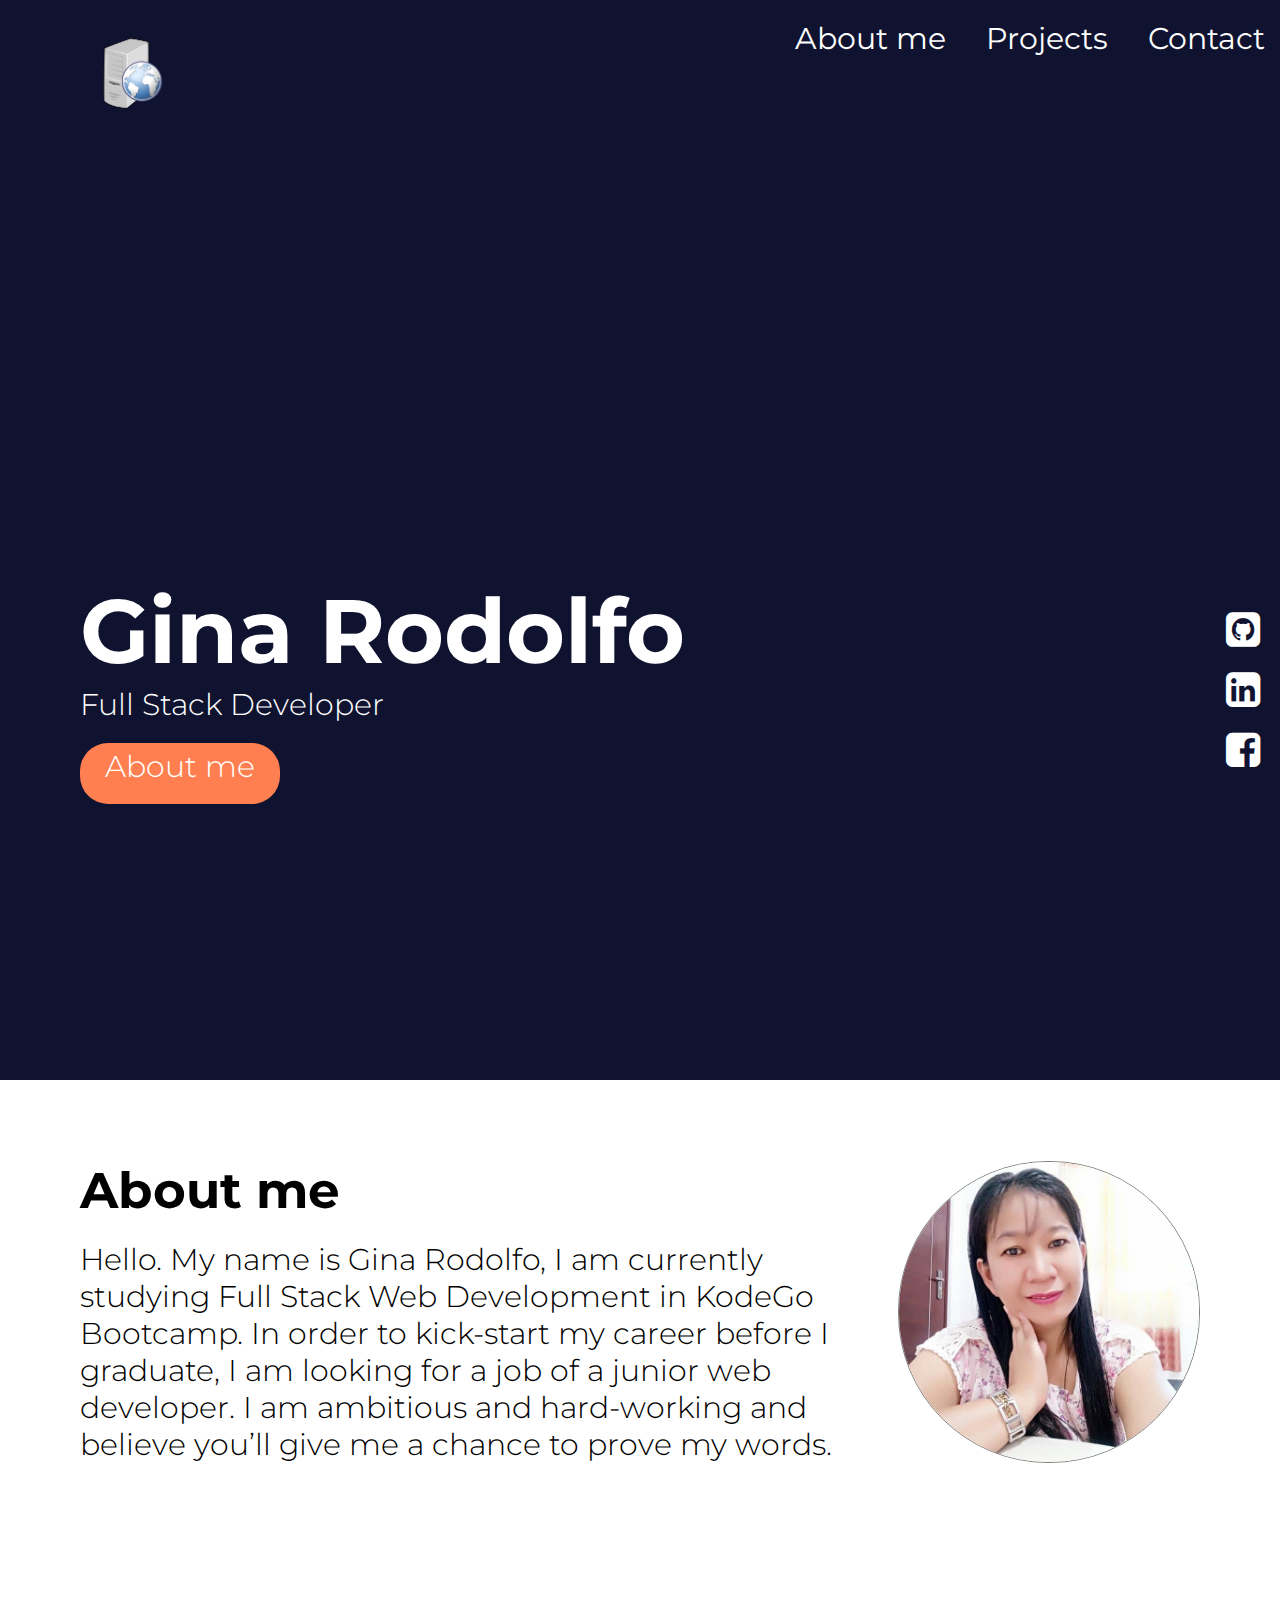
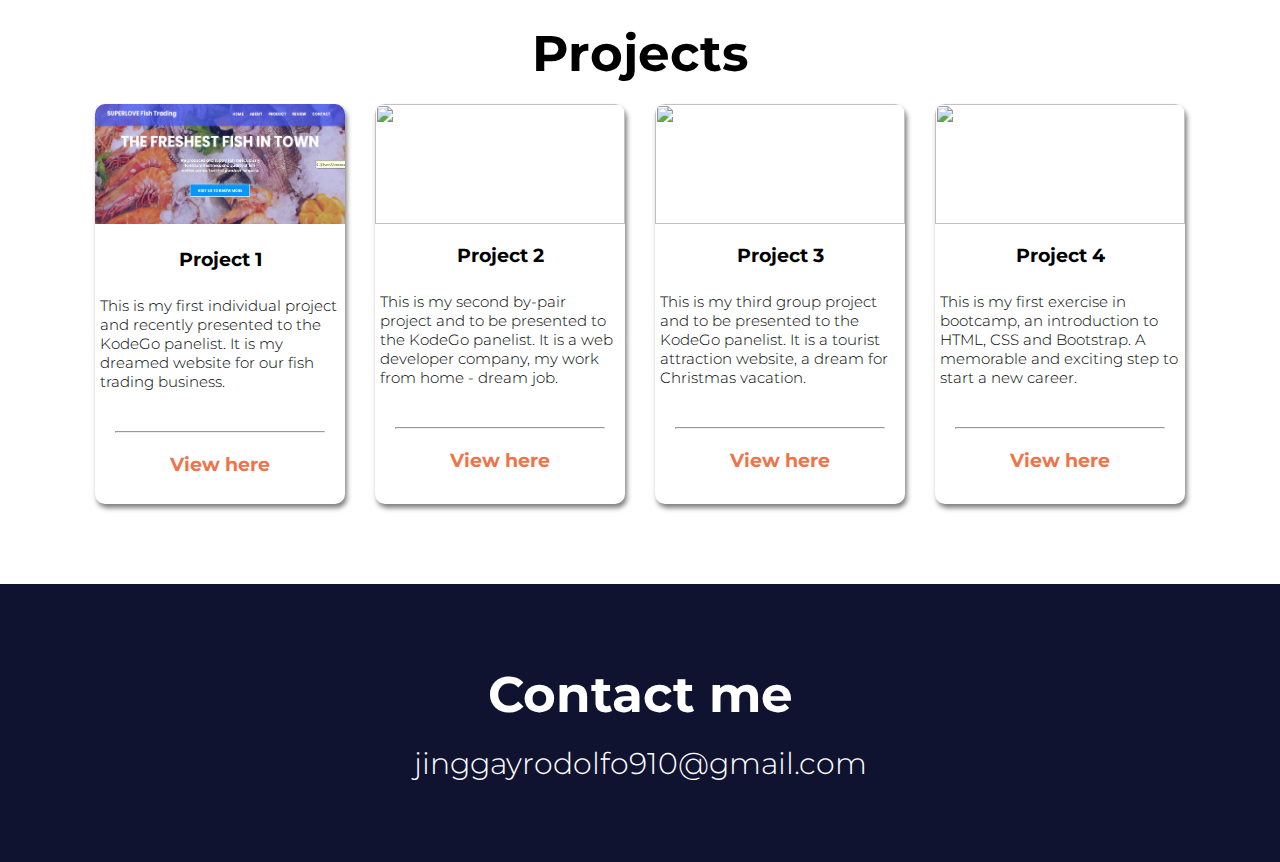
==== index.html @ 1f9861d9 "S5: Add project-1 image" ====
<!DOCTYPE html>
<html lang="en">
<head>
    <meta charset="UTF-8">
    <meta http-equiv="X-UA-Compatible" content="IE=edge">
    <!-- <meta name="viewport" content="width=device-width, initial-scale=1.0"> -->
    <title>Portfolio</title>
    <link rel="stylesheet" href="css/style.css">
    <link rel="stylesheet" href="https://cdnjs.cloudflare.com/ajax/libs/font-awesome/4.7.0/css/font-awesome.min.css">
    <style>
        @import url('https://fonts.googleapis.com/css2?family=Montserrat:wght@400;500;700&display=swap');
    </style>
</head>
<body>
    <section class="hero">
        <nav>
            <img class="logo" src="images/logo.png"/>
            <ul>
                <li><a href="#about-me">About me</a></li>
                <li><a href="#projects">Projects</a></li>
                <li><a href="#contact-me">Contact</a></li>
            </ul>
        </nav>
        <div class="hero-area">
            <div class="hero-text">
                <h1>Gina Rodolfo</h1>
                <p>Full Stack Developer</p>
                <div class="button">About me</div>
            </div>
            <div class="icon">
                <a href="https://github.com/STINGRAY008" target="_blank"><i class="fa fa-github-square"></i></a>
                <a href="https://www.linkedin.com/in/gina-rodolfo-289898250/" target="_blank"><i class="fa fa-linkedin-square"></i></a>
                <a href="https://www.facebook.com/jinggay.rodolfo" target="_blank"><i class="fa fa-facebook-square"></i></a>
            </div>
        </div>
    </section>
    <!-- ----------------------------------------  About Me Section  ---------------------------------------- -->
    <section class="sub-section" id="about-me">
        <div class="information">
            <h2>About me</h2>
            <p>Hello. My name is Gina Rodolfo, I am currently studying Full Stack Web Development in KodeGo Bootcamp. In order to kick-start my career before I graduate, I am looking for a job of a junior web developer. I am ambitious and hard-working and believe you’ll give me a chance to prove my words.</p>
        </div>
        <div class="headshot-container">
            <img class="headshot" src="./images/jing.jpg"/>     
        </div>
    </section>
    <!-- ----------------------------------------  Projects Section  ---------------------------------------- -->
    <section class="sub-section-alternative" id="projects">
        <h2>Projects</h2>
        <div class="project-container">
            <div class="project-card">
                <img class="project-image" src="images/Project-1.png" alt="">
                <h3>Project 1</h3>
                <p class="sub-text">This is my first individual project and recently presented to the KodeGo panelist. It is my dreamed website for our fish trading business.</p>
                <hr>
                <h3><a class="project-link" href="https://stingray008.github.io/Individual-Presentation-Gina/" target="_blank">View here</a></h3>
            </div>
            <div class="project-card">
                <img class="project-image" src="images/Project2.png" alt="">
                <h3>Project 2</h3>
                <p class="sub-text">This is my second by-pair project and to be presented to the KodeGo panelist. It is a web developer company, my work from home - dream job.</p>
                <hr>
                <h3><a class="project-link" href="https://stingray008.github.io/On-Going-Project/" target="_blank">View here</a></h3>
            </div>
            <div class="project-card">
                <img class="project-image" src="images/Project3-a.png" alt="">
                <h3>Project 3</h3>
                <p class="sub-text">This is my third group project and to be presented to the KodeGo panelist. It is a tourist attraction website, a dream for Christmas vacation.</p>
                <hr>
                <h3><a class="project-link" href="https://stingray008.github.io/On-Going-Project/" target="_blank">View here</a></h3>
            </div>
            <div class="project-card">
                <img class="project-image" src="images/Project4.png" alt="">
                <h3>Project 4</h3>
                <p class="sub-text">This is my first exercise in bootcamp, an introduction to HTML, CSS and Bootstrap. A memorable and exciting step to start a new career.</p>
                <hr>
                <h3><a class="project-link" href="https://stingray008.github.io/Dog-Photo-App/" target="_blank">View here</a></h3>
            </div>
        </div>
    </section>
    <footer id="contact">
        <h2>Contact me</h2>
        <p>jinggayrodolfo910@gmail.com</p>
        
    </footer>


    <script src="app.js"></script>   
</body>

</html>
---- css/style.css ----
/* Color Palette
5800FF
0096FF
00D7FF
72FFFF */
*{
    margin: 0;
    padding: 0;
    font-family: 'Montserrat', sans-serif;
}
section{
    background-color: #ffff;
} 
.hero{
    background-color: #101330;
    height: 120vh;
    color: #ffff;
    font-size: 40px;
}   
footer{
    background-color: #101330;
    color: #ffff;
    text-align: center;
    padding: 80px;
}
nav{
    display: flex;
    justify-content: space-between;
}
ul{
    display: flex;
    list-style-type: none;
    width: 500px;
    justify-content: space-between;
}
li{
    font-size: 30px;
    text-decoration: none;
    padding: 20px 15px;
}
h1{
    font-size: 90px;
    margin: 0;
}
p{
    font-size: 30px;
    margin: 0;
    font-weight: 300;
}
.hero-area{
    display: flex;
    height: 100%;
    justify-content: space-between;
    align-items: center;
    margin-bottom: 200px;
}
.hero-text{
    margin-left: 80px;

}
.button{
    width: 200px;
    height: 56px;
    border-radius: 28px;
    background-color: coral;
    text-align: center;
    font-size: 30px;
    font-weight: 300;
    padding-top: 5px;
    margin-top: 20px;
}
button:hover{
    background-color: #ef744b;
}
.button:active{
    background-color: #A9A9A9;
    color: #808080;
}
.socials{
    padding-bottom: 50px;
}
.logo{
    height: 150px;
}
.icon .fa{
    color: #ffff;
    display: flex;
    margin: 20px;
}
.sub-section{
    display: flex;
    justify-content: space-between;
    padding: 80px;
}
h2{
    font-size: 50px;
    padding-bottom: 20px;
}
.headshot{
    width: 300px;
    border-radius: 150px;
    border: 1px solid gray;
}
.headshot-container{
    display: flex;
    align-items: center;
}
.project-card{
    width: 250px;
    height: 400px;
    border-radius: 10px;
    box-shadow: 2px 4px 5px 0px gray;
}
.project-card p{
    text-align: left;
    padding-bottom: 20px;
    margin: 5px 5px 5px;
}
.project-container{
    display: flex;
    justify-content: space-around;
}
.sub-section-alternative{
    display: flex;
    flex-direction: column;
    text-align: center;
    padding: 80px;
}
.sub-text{
    font-size: 15px;
    font-weight: 300;
    padding-top: 20px;
}
.link-text{
    font-size: 15px;
    font-weight: 300;
    padding-top: 20px;
    align-items: center;
}
.project-image{
    width: 100%;
    height: 120px;
    border-radius: 10px;
    padding-bottom: 20px;
}
hr{
    margin: 20px;
}
.project-link{
    text-decoration: none;
    color: #ef744b;
}
a{
    text-decoration: none;
    color: #ffff;
}
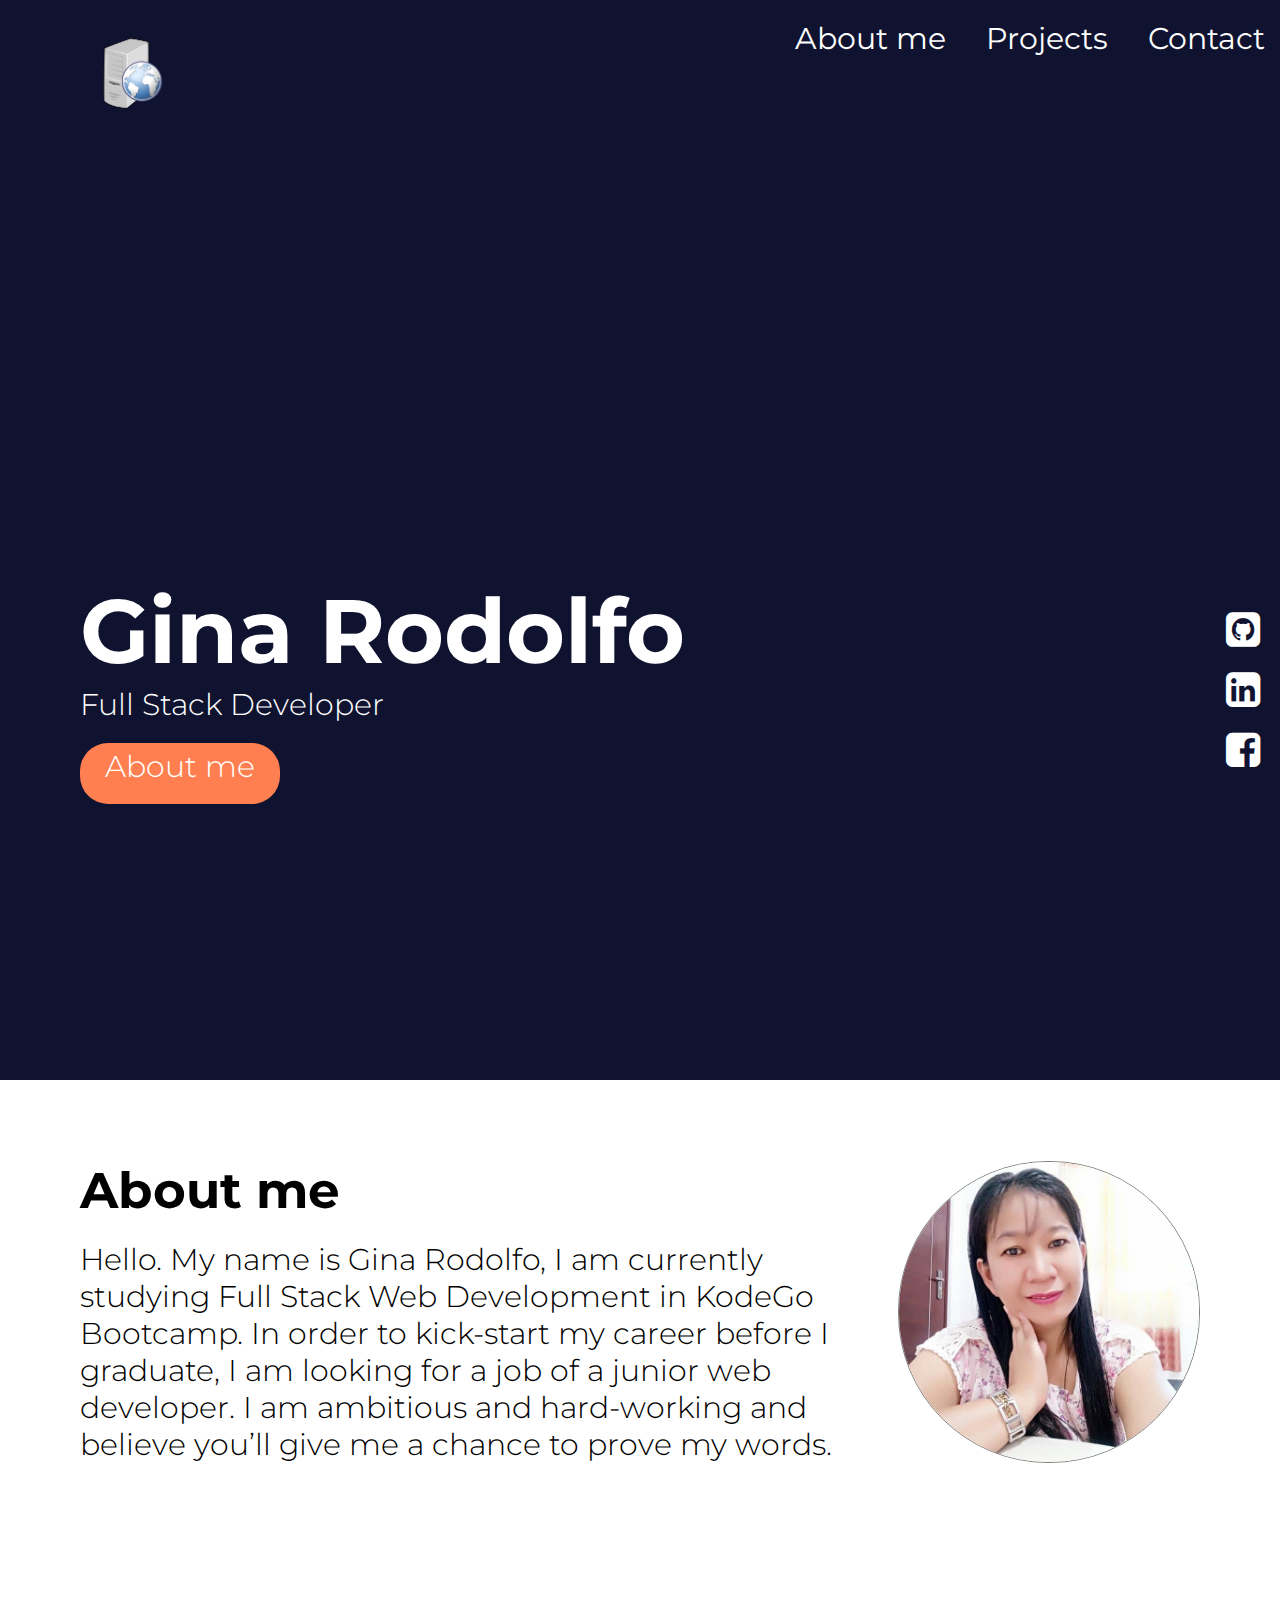
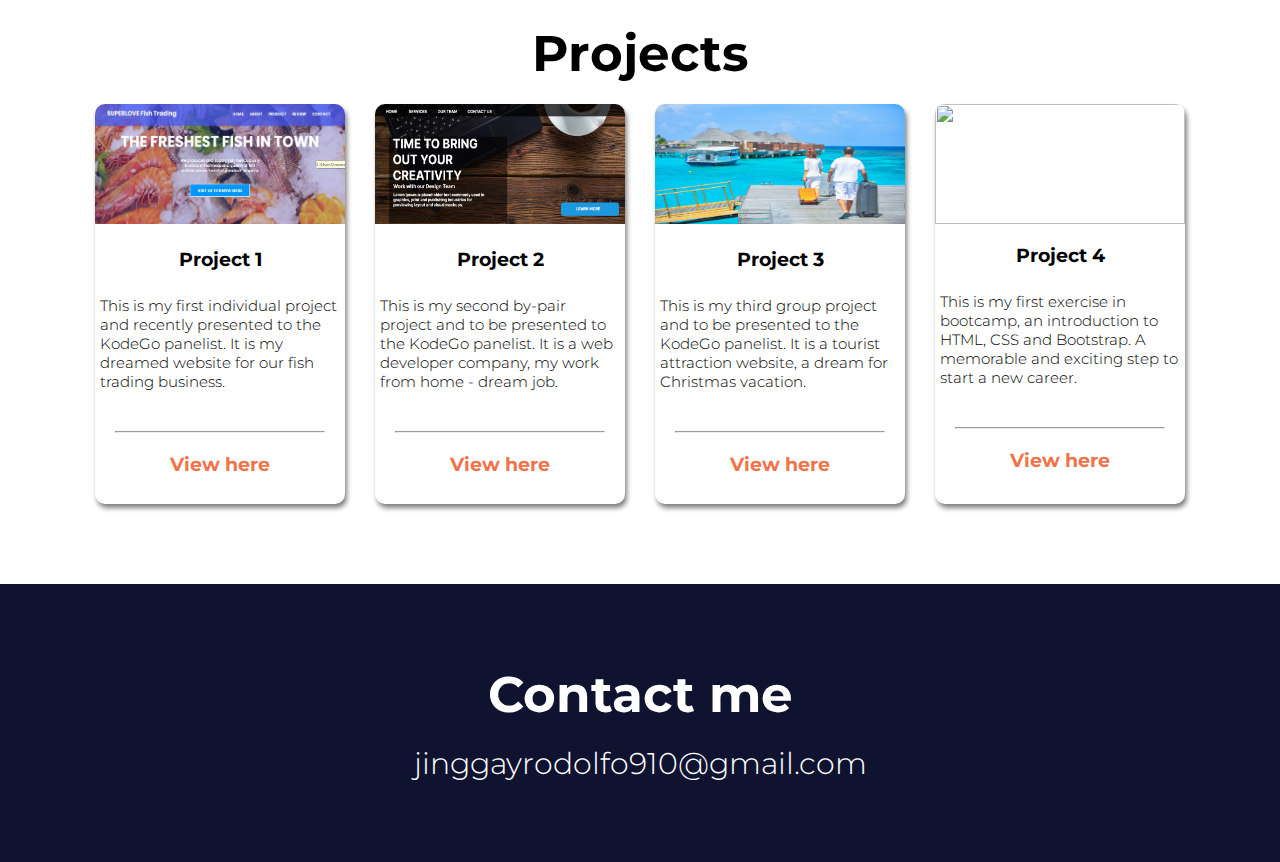
==== commit 313f8482: "S7: Add project-3 image" ====
--- a/index.html
+++ b/index.html
@@ -4,7 +4,7 @@
     <meta charset="UTF-8">
     <meta http-equiv="X-UA-Compatible" content="IE=edge">
     <!-- <meta name="viewport" content="width=device-width, initial-scale=1.0"> -->
-    <title>Portfolio</title>
+    <title> My-Portfolio</title>
     <link rel="stylesheet" href="css/style.css">
     <link rel="stylesheet" href="https://cdnjs.cloudflare.com/ajax/libs/font-awesome/4.7.0/css/font-awesome.min.css">
     <style>
@@ -63,7 +63,7 @@
                 <h3><a class="project-link" href="https://stingray008.github.io/On-Going-Project/" target="_blank">View here</a></h3>
             </div>
             <div class="project-card">
-                <img class="project-image" src="images/Project3-a.png" alt="">
+                <img class="project-image" src="images/Project-3.jpg" alt="">
                 <h3>Project 3</h3>
                 <p class="sub-text">This is my third group project and to be presented to the KodeGo panelist. It is a tourist attraction website, a dream for Christmas vacation.</p>
                 <hr>
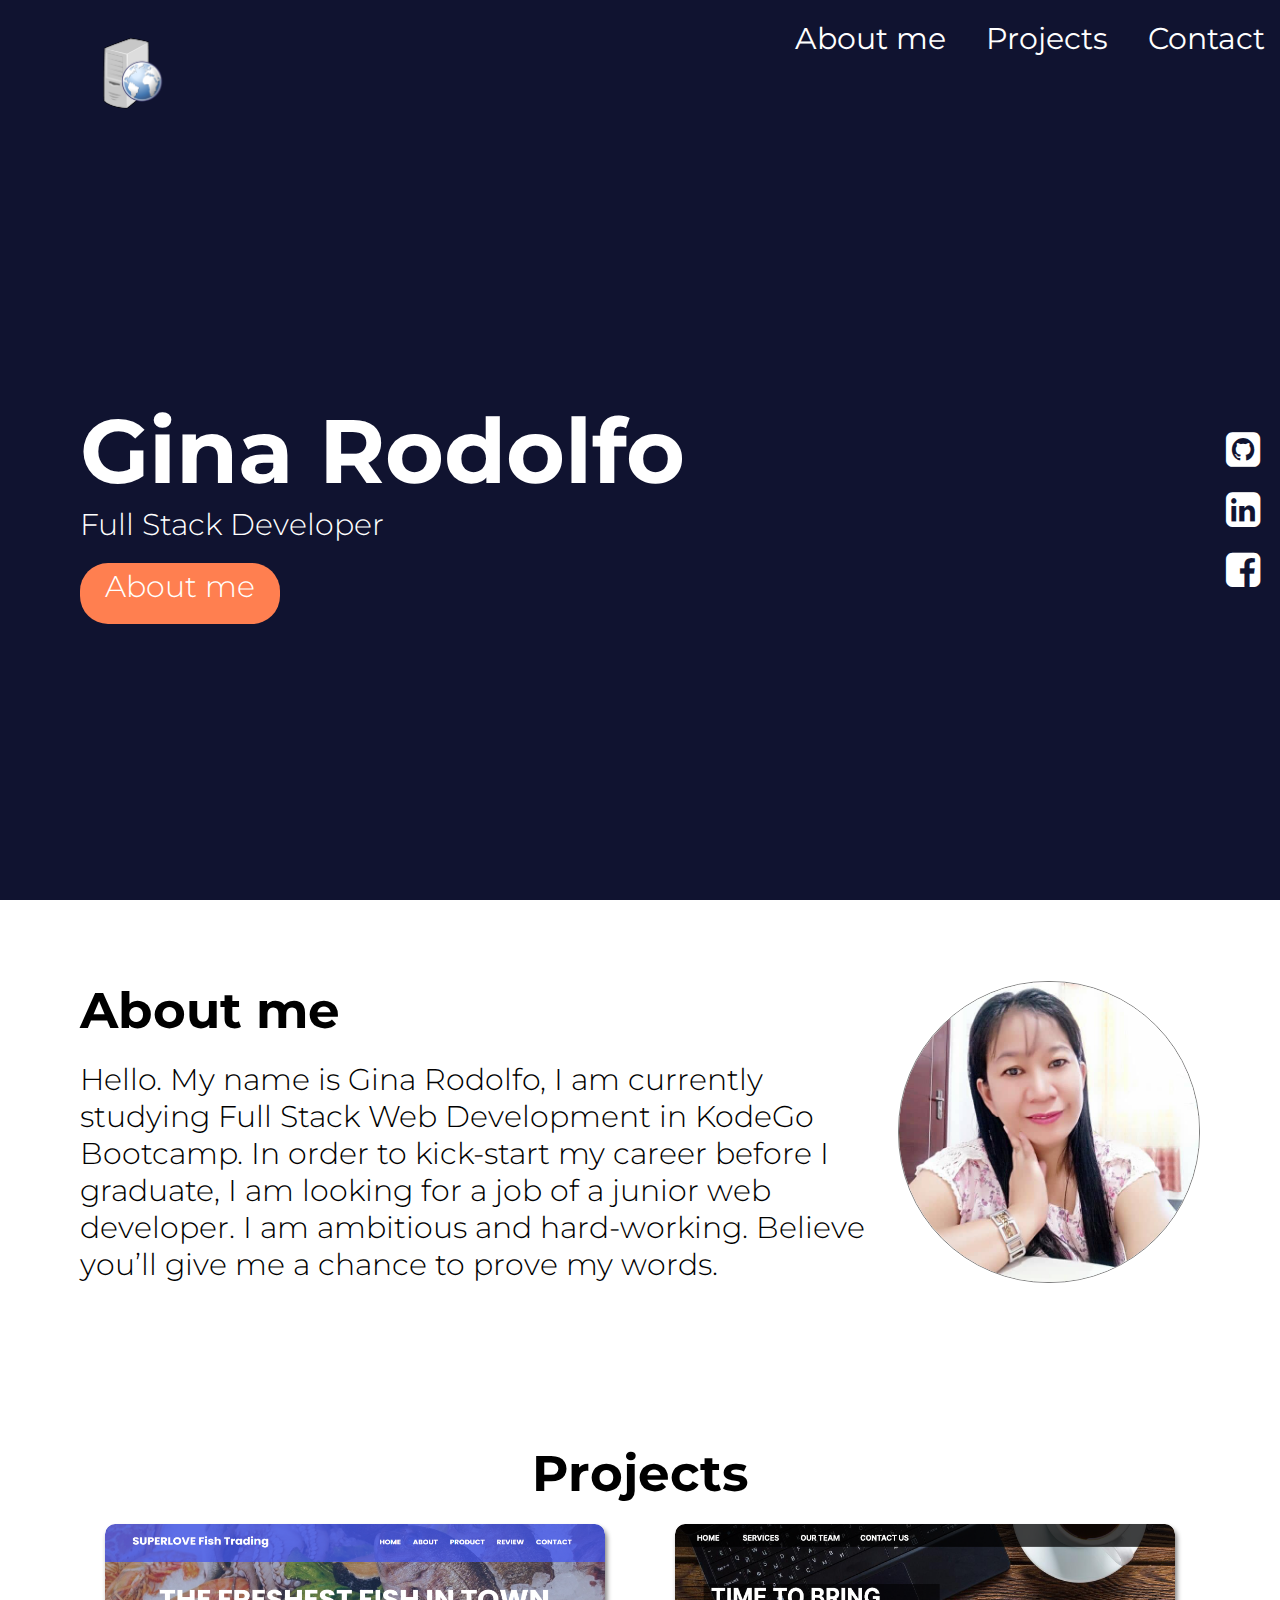
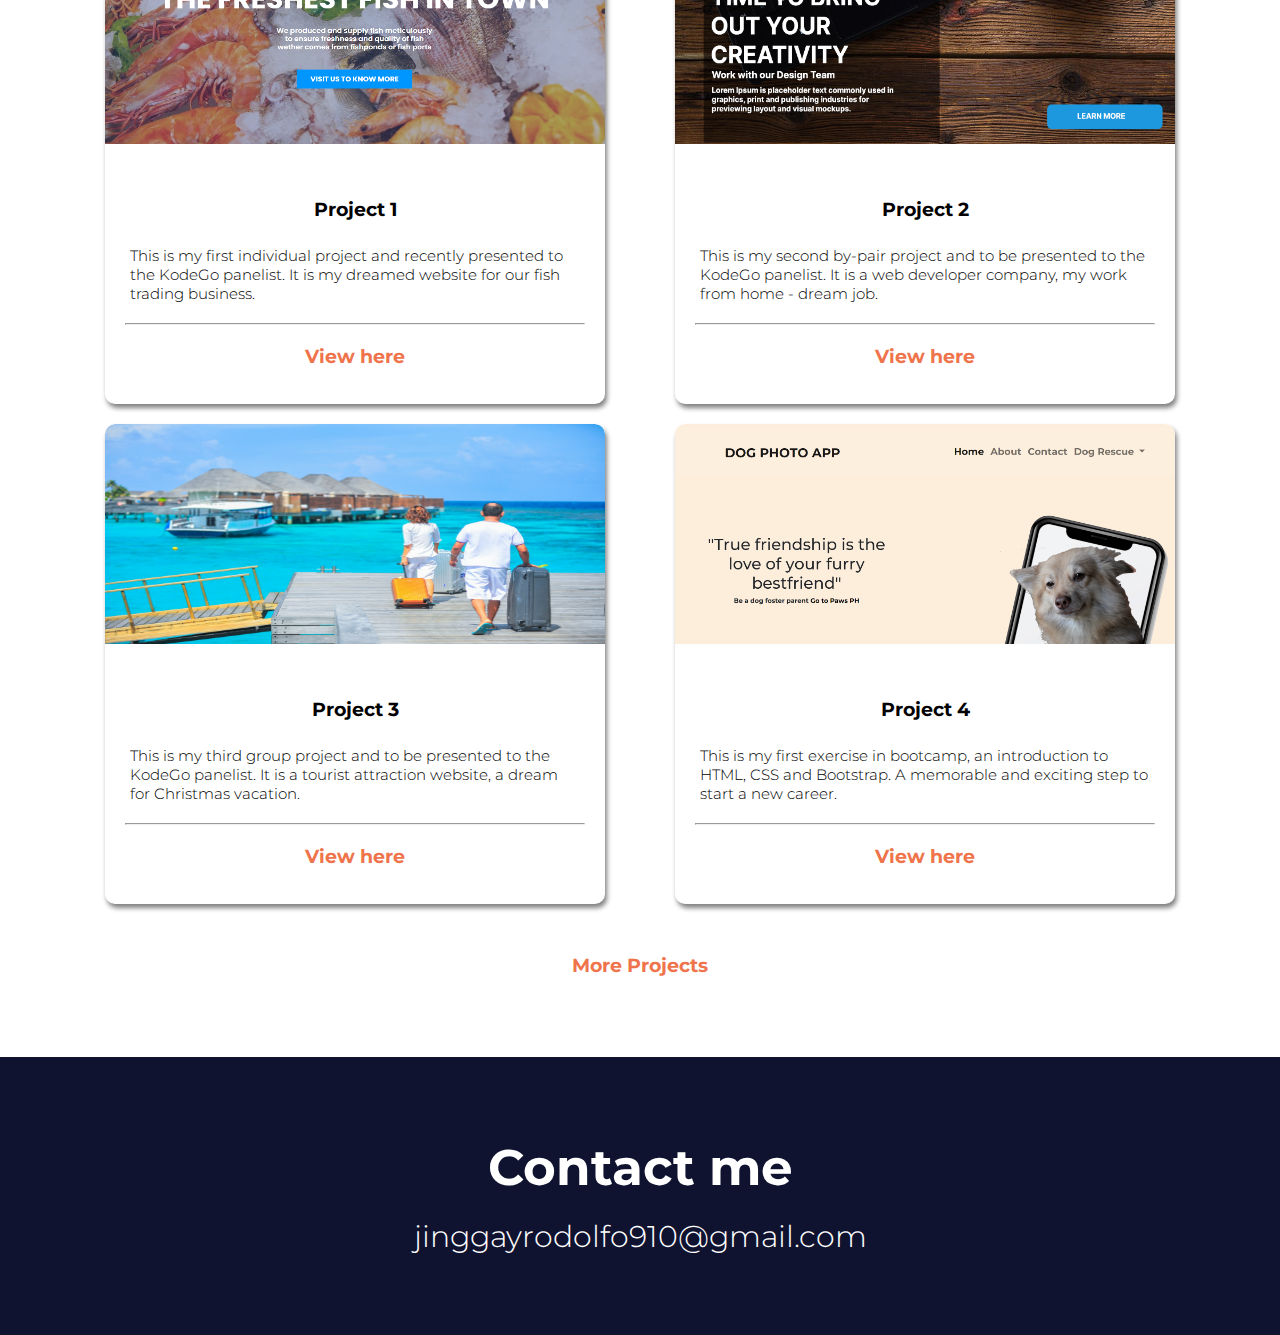
==== commit 982dda25: "S9: Add element values to make a responsive website" ====
--- a/index.html
+++ b/index.html
@@ -7,6 +7,8 @@
     <title> My-Portfolio</title>
     <link rel="stylesheet" href="css/style.css">
     <link rel="stylesheet" href="https://cdnjs.cloudflare.com/ajax/libs/font-awesome/4.7.0/css/font-awesome.min.css">
+    <!-- <link href="https://fonts.googleapis.com/css2?family=Poppins:wght@100;200;300;400;600;700&display=swap" rel="stylesheet"> -->
+    <link rel="stylesheet" href="https://stackpath.bootstrapcdn.com/font-awesome/4.7.0/css/font-awesome.min.css">
     <style>
         @import url('https://fonts.googleapis.com/css2?family=Montserrat:wght@400;500;700&display=swap');
     </style>
@@ -15,17 +17,22 @@
     <section class="hero">
         <nav>
             <img class="logo" src="images/logo.png"/>
-            <ul>
+            <ul id="nav-list">
                 <li><a href="#about-me">About me</a></li>
                 <li><a href="#projects">Projects</a></li>
                 <li><a href="#contact-me">Contact</a></li>
             </ul>
+            <button class="hamburger" id="hamburger">
+                <i class="fa fa-bars"></i>
+            </button>
         </nav>
         <div class="hero-area">
             <div class="hero-text">
                 <h1>Gina Rodolfo</h1>
                 <p>Full Stack Developer</p>
-                <div class="button">About me</div>
+                <div class="button" id="about-me">
+                    <a href="#about-me">About me</a>   
+                </div>
             </div>
             <div class="icon">
                 <a href="https://github.com/STINGRAY008" target="_blank"><i class="fa fa-github-square"></i></a>
@@ -37,8 +44,8 @@
     <!-- ----------------------------------------  About Me Section  ---------------------------------------- -->
     <section class="sub-section" id="about-me">
         <div class="information">
-            <h2>About me</h2>
-            <p>Hello. My name is Gina Rodolfo, I am currently studying Full Stack Web Development in KodeGo Bootcamp. In order to kick-start my career before I graduate, I am looking for a job of a junior web developer. I am ambitious and hard-working and believe you’ll give me a chance to prove my words.</p>
+            <h2 href="#about-me">About me</h2>
+            <p>Hello. My name is Gina Rodolfo, I am currently studying Full Stack Web Development in KodeGo Bootcamp. In order to kick-start my career before I graduate, I am looking for a job of a junior web developer. I am ambitious and hard-working. Believe you’ll give me a chance to prove my words.</p>
         </div>
         <div class="headshot-container">
             <img class="headshot" src="./images/jing.jpg"/>     
@@ -77,8 +84,10 @@
                 <h3><a class="project-link" href="https://stingray008.github.io/Dog-Photo-App/" target="_blank">View here</a></h3>
             </div>
         </div>
+        <h3 class="project-more"><a href="https://stingray008.github.io/On-Going-Project/"  target="_blank">More Projects</a></h3>
     </section>
-    <footer id="contact">
+      <!-- ----------------------------------------  Footer Section  ---------------------------------------- -->
+    <footer class="contact-me" id="contact-me">
         <h2>Contact me</h2>
         <p>jinggayrodolfo910@gmail.com</p>
         
--- a/css/style.css
+++ b/css/style.css
@@ -13,7 +13,7 @@
 } 
 .hero{
     background-color: #101330;
-    height: 120vh;
+    height: 100vh;
     color: #ffff;
     font-size: 40px;
 }   
@@ -49,10 +49,9 @@
 }
 .hero-area{
     display: flex;
-    height: 100%;
-    justify-content: space-between;
-    align-items: center;
-    margin-bottom: 200px;
+    height: 80%;
+    justify-content: space-between;
+    align-items: center;
 }
 .hero-text{
     margin-left: 80px;
@@ -69,9 +68,9 @@
     padding-top: 5px;
     margin-top: 20px;
 }
-button:hover{
+/* button:hover{
     background-color: #ef744b;
-}
+} */
 .button:active{
     background-color: #A9A9A9;
     color: #808080;
@@ -90,6 +89,7 @@
 .sub-section{
     display: flex;
     justify-content: space-between;
+    align-items: center;
     padding: 80px;
 }
 h2{
@@ -106,19 +106,42 @@
     align-items: center;
 }
 .project-card{
-    width: 250px;
-    height: 400px;
+    /* width: 250px;
+    height: 400px; */
+    width: 500px;
+    height: 480px;
     border-radius: 10px;
     box-shadow: 2px 4px 5px 0px gray;
-}
+    overflow: hidden;
+}
+.project-card img{
+    height: 220px;
+    padding-bottom: 50px;
+}
+.project-card:hover img{
+    transform: scale(1.05);
+    transition: 1s;
+    cursor:pointer;
+  }
 .project-card p{
     text-align: left;
-    padding-bottom: 20px;
+    padding: 20px 20px 0px 20px;
+    /* padding-bottom: 20px; */
     margin: 5px 5px 5px;
 }
 .project-container{
     display: flex;
+    flex-wrap: wrap;
     justify-content: space-around;
+    gap: 20px;
+    margin-bottom: 50px;
+   
+}
+@media only screen and (max-width: 1000px){
+    .project-container{
+        display: flex;
+        flex-wrap: wrap;
+    }  
 }
 .sub-section-alternative{
     display: flex;
@@ -150,10 +173,54 @@
     text-decoration: none;
     color: #ef744b;
 }
+.project-more a{
+    text-decoration: none;
+    color: #ef744b;
+   margin-top: 5%;
+    
+}
 a{
     text-decoration: none;
     color: #ffff;
 }
-
-
-
+.hamburger{
+    display: none;
+}
+.hamburger:focus{
+    outline: 0;
+}
+@media only screen and (max-width: 1000px){
+    .hamburger{
+        display: block;
+        border: 0;
+        background-color: transparent;
+        color: #ffff;
+        font-size: 30px;
+        margin: 20px;
+        align-self: flex-end;
+    }
+    ul{
+        display: none;
+        background-color: #424669;
+        margin: 0px;
+    }
+    li{
+        margin-left: 30px;
+    }
+    ul.show{
+        display: block;
+    }
+    nav{
+        display: flex;
+        flex-direction: column-reverse;
+        background-color: #424669;
+    }
+    .logo{
+        display: none;
+    }
+
+}
+
+
+
+
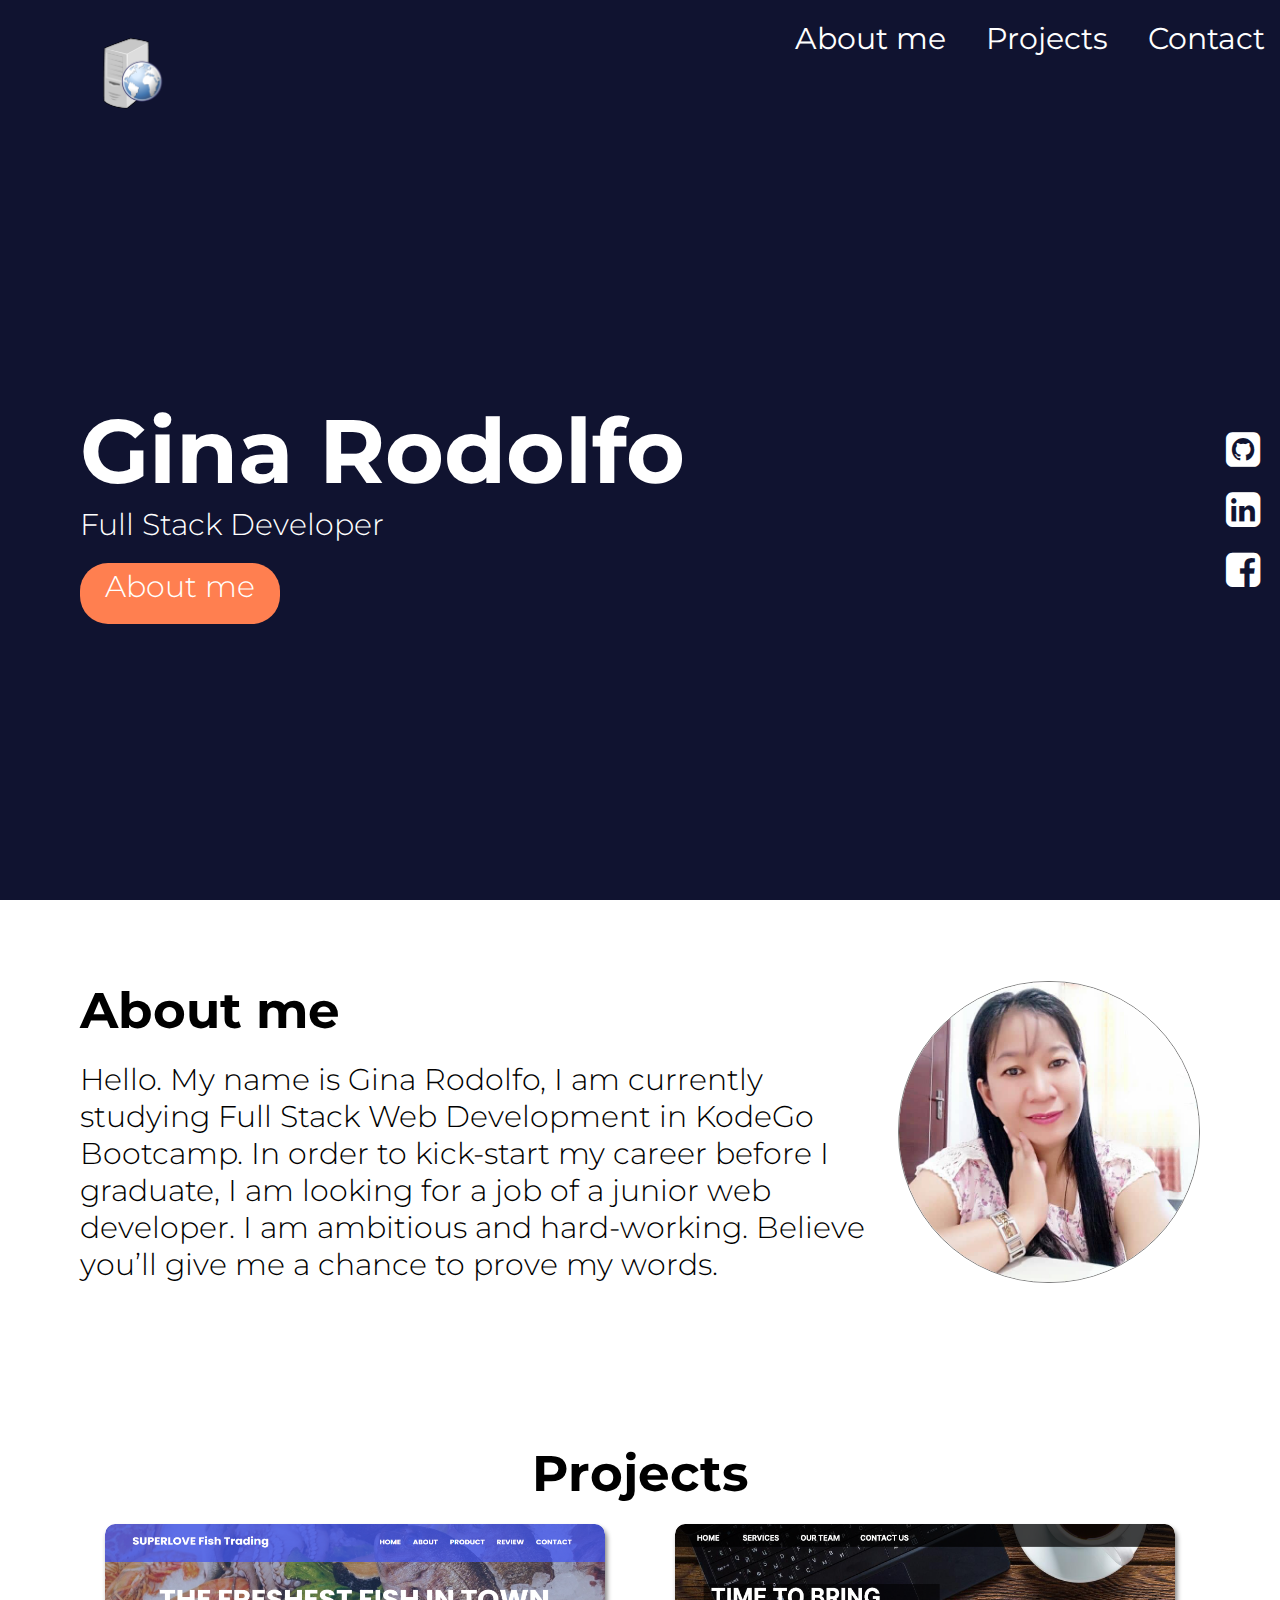
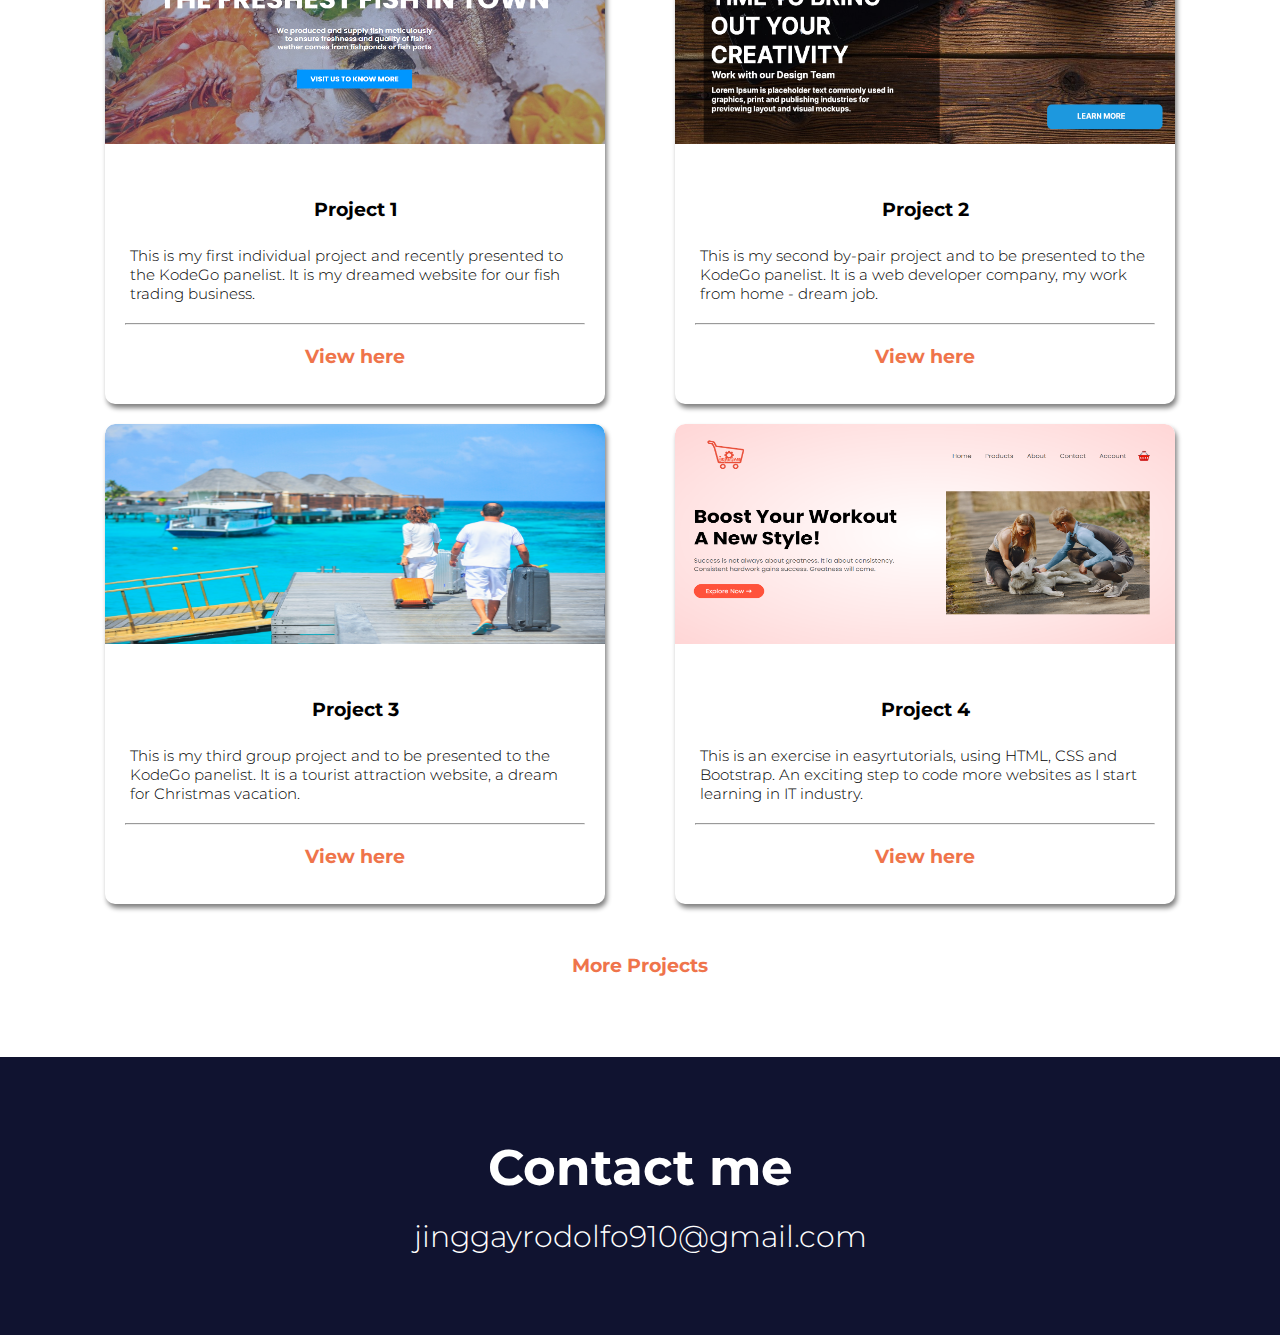
==== commit 2831f911: "Update more codes" ====
--- a/index.html
+++ b/index.html
@@ -77,14 +77,14 @@
                 <h3><a class="project-link" href="https://stingray008.github.io/On-Going-Project/" target="_blank">View here</a></h3>
             </div>
             <div class="project-card">
-                <img class="project-image" src="images/Project4.png" alt="">
+                <img class="project-image" src="images/Project4-a.png" alt="">
                 <h3>Project 4</h3>
-                <p class="sub-text">This is my first exercise in bootcamp, an introduction to HTML, CSS and Bootstrap. A memorable and exciting step to start a new career.</p>
+                <p class="sub-text">This is an exercise in easyrtutorials, using HTML, CSS and Bootstrap. An exciting step to code more websites as I start learning in IT industry.</p>
                 <hr>
-                <h3><a class="project-link" href="https://stingray008.github.io/Dog-Photo-App/" target="_blank">View here</a></h3>
+                <h3><a class="project-link" href="https://stingray008.github.io/Ecommerce-Website/" target="_blank">View here</a></h3>
             </div>
         </div>
-        <h3 class="project-more"><a href="https://stingray008.github.io/On-Going-Project/"  target="_blank">More Projects</a></h3>
+        <h3 class="project-more"><a href="https://stingray008.github.io/My-Portfolio/#projects"  target="_blank">More Projects</a></h3>
     </section>
       <!-- ----------------------------------------  Footer Section  ---------------------------------------- -->
     <footer class="contact-me" id="contact-me">
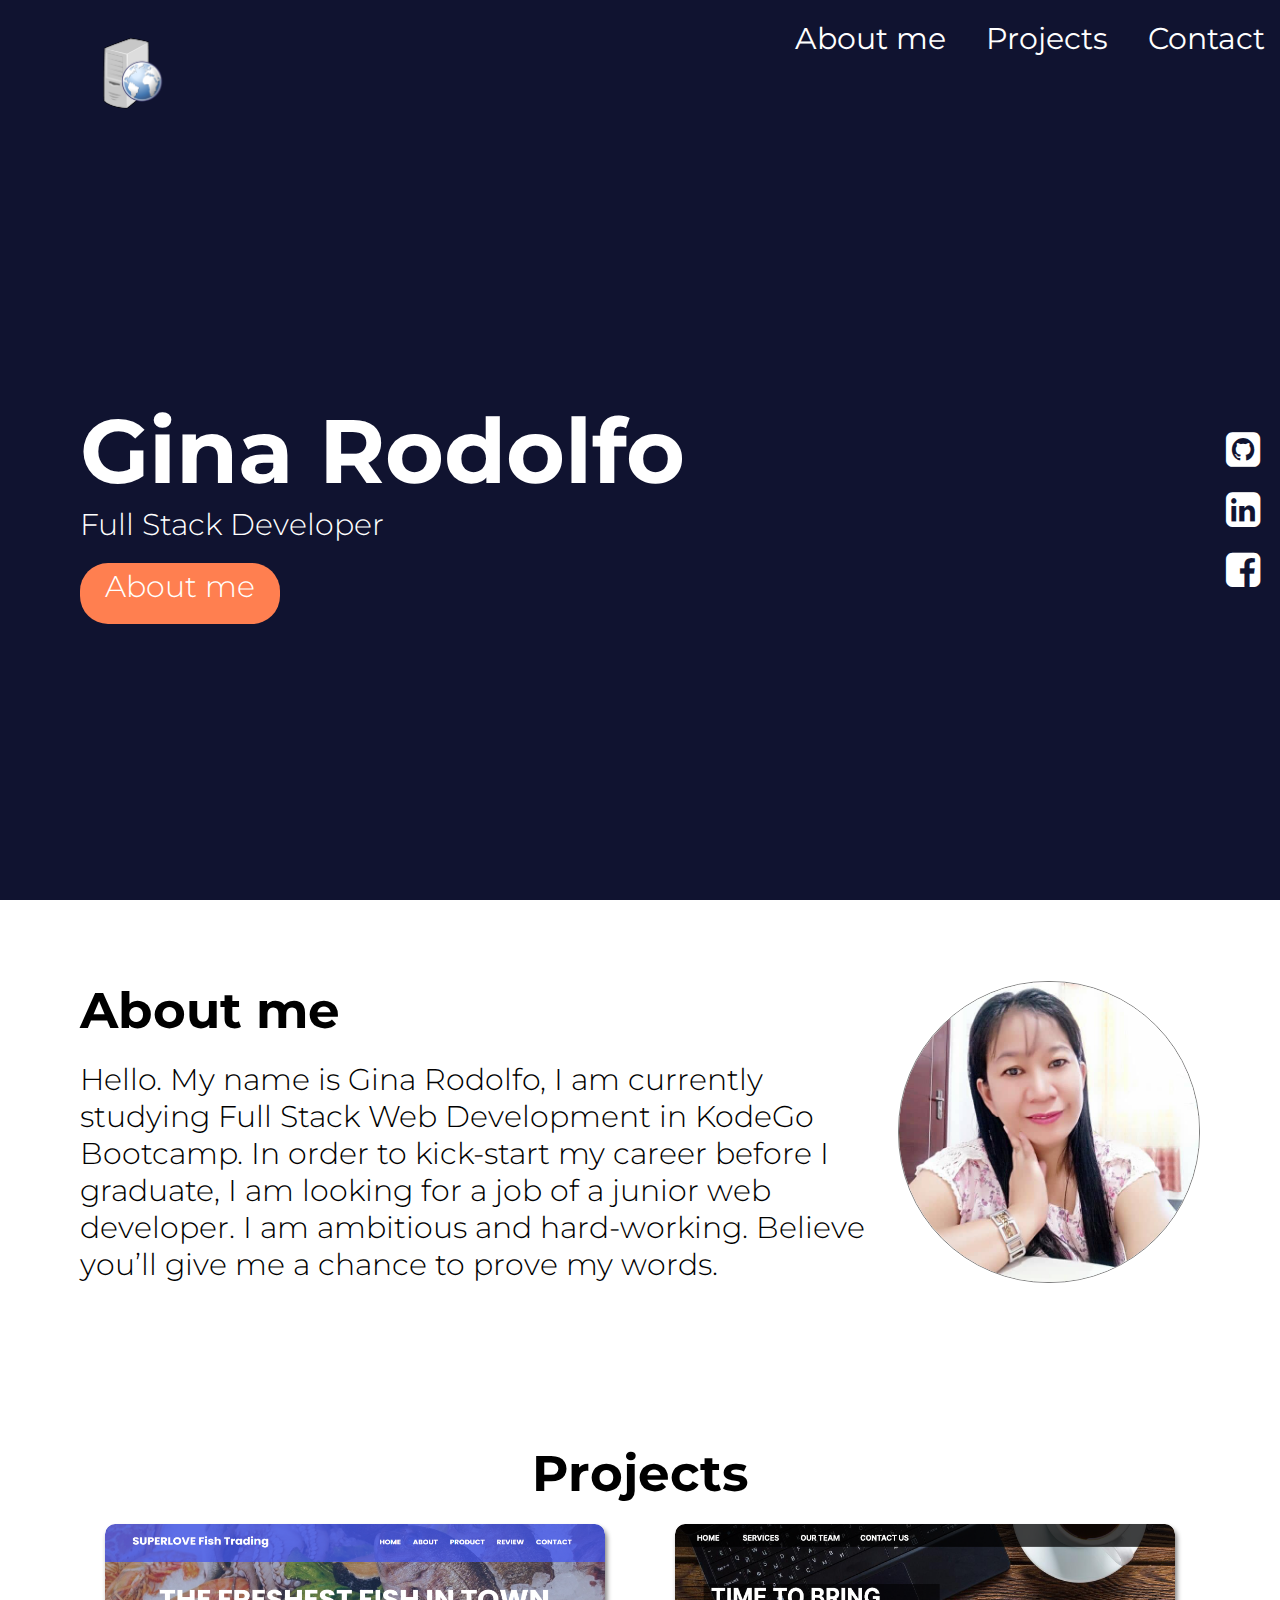
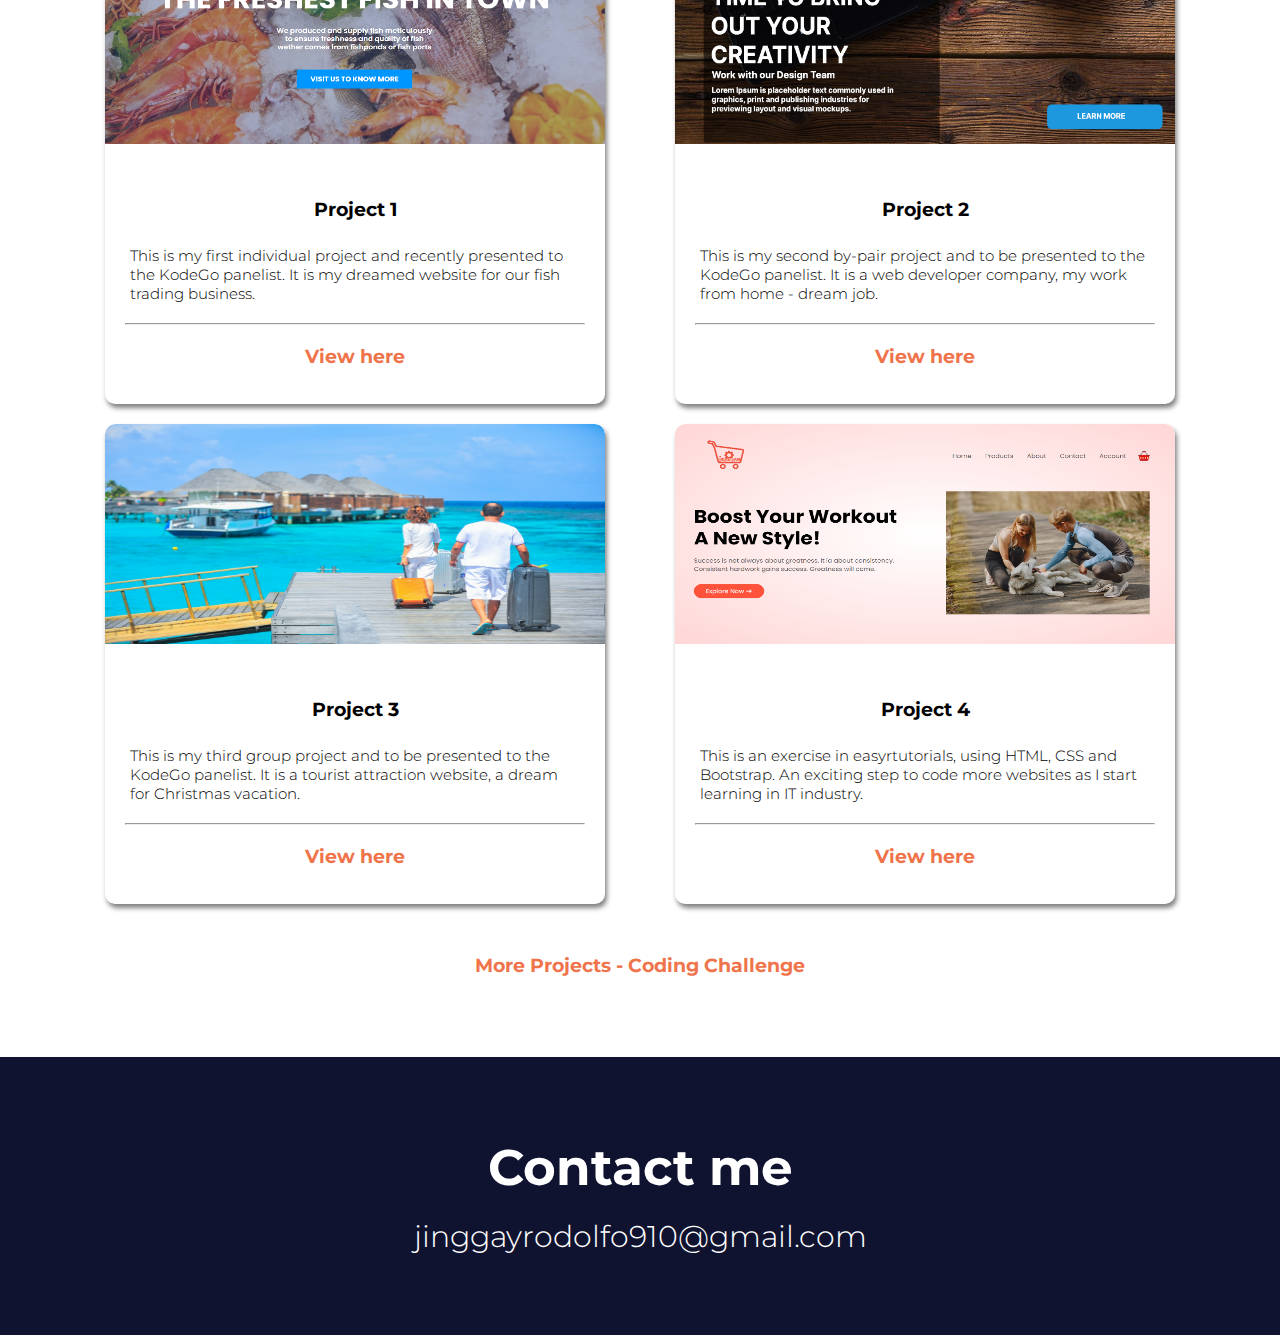
==== commit 57a18dfd: "S14: Update and add more exercises" ====
--- a/index.html
+++ b/index.html
@@ -84,7 +84,7 @@
                 <h3><a class="project-link" href="https://stingray008.github.io/Ecommerce-Website/" target="_blank">View here</a></h3>
             </div>
         </div>
-        <h3 class="project-more"><a href="https://stingray008.github.io/My-Portfolio/#projects"  target="_blank">More Projects</a></h3>
+        <h3 class="project-more"><a href="exercises.html"  target="_blank">More Projects - Coding Challenge</a></h3>
     </section>
       <!-- ----------------------------------------  Footer Section  ---------------------------------------- -->
     <footer class="contact-me" id="contact-me">
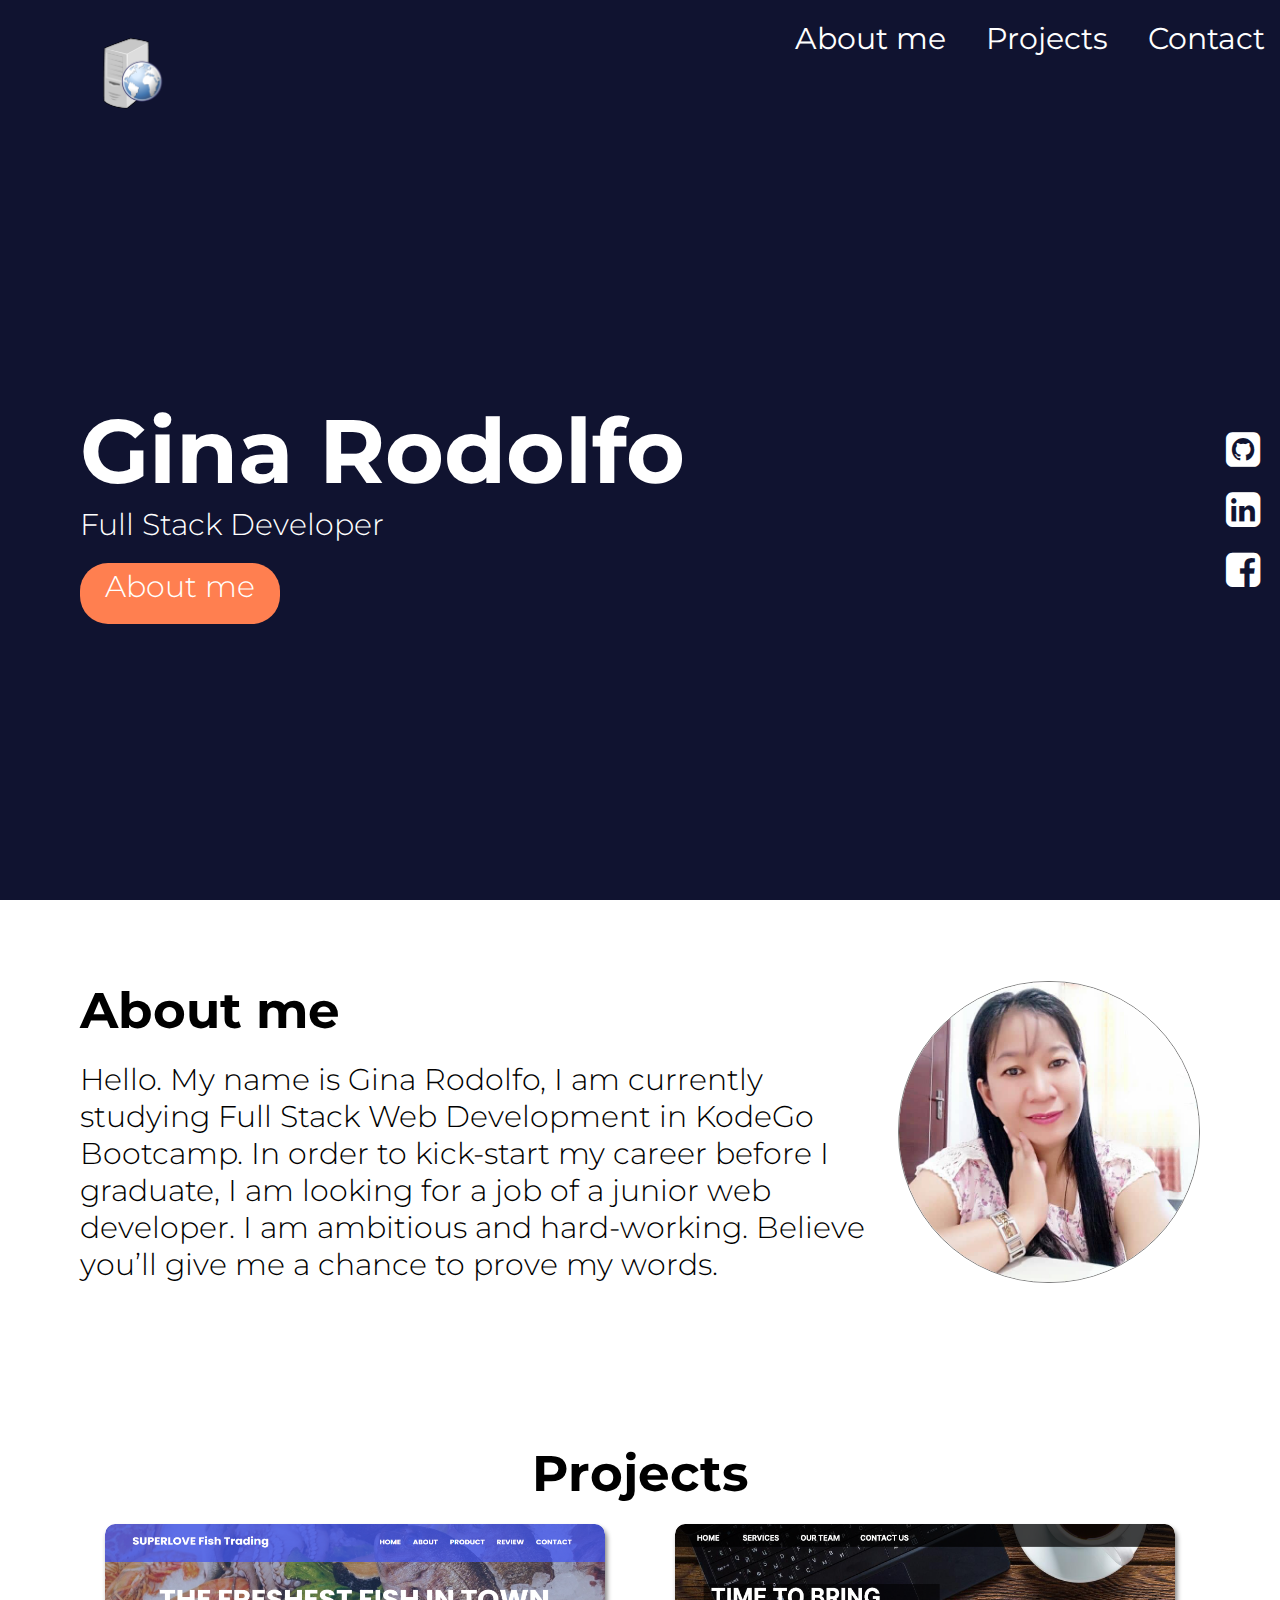
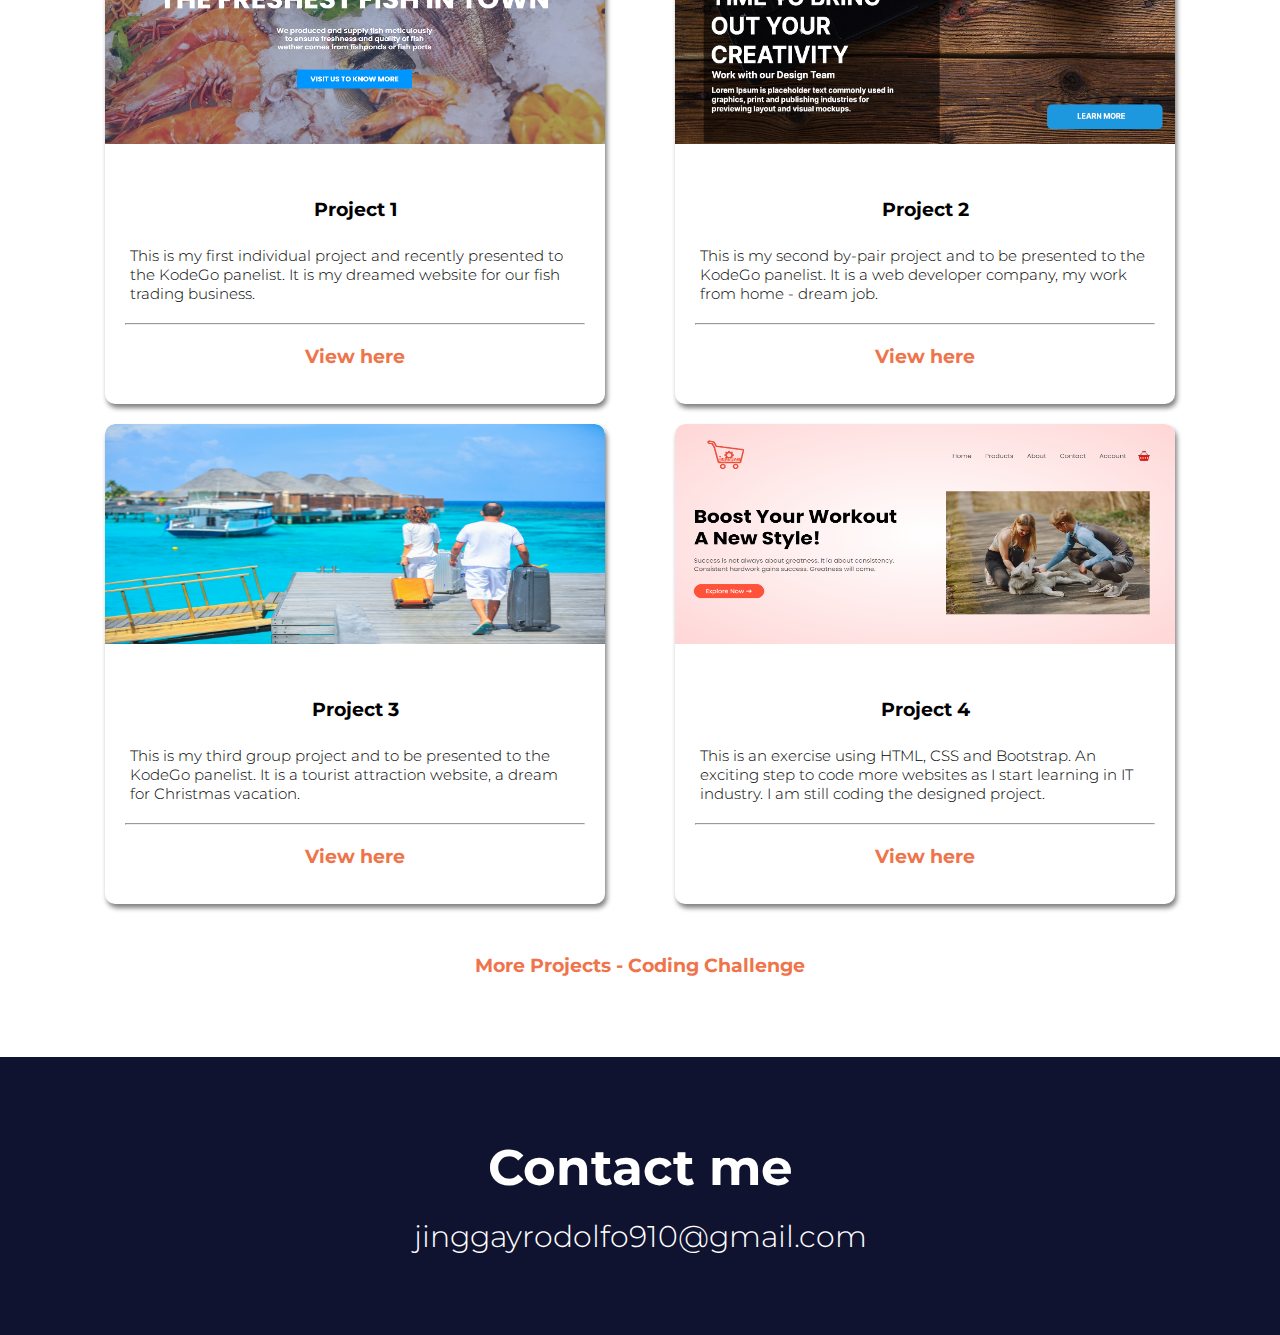
==== commit b2e79163: "S15: Revised content in project 4" ====
--- a/index.html
+++ b/index.html
@@ -79,7 +79,7 @@
             <div class="project-card">
                 <img class="project-image" src="images/Project4-a.png" alt="">
                 <h3>Project 4</h3>
-                <p class="sub-text">This is an exercise in easyrtutorials, using HTML, CSS and Bootstrap. An exciting step to code more websites as I start learning in IT industry.</p>
+                <p class="sub-text">This is an exercise using HTML, CSS and Bootstrap. An exciting step to code more websites as I start learning in IT industry. I am still coding the designed project.</p>
                 <hr>
                 <h3><a class="project-link" href="https://stingray008.github.io/Ecommerce-Website/" target="_blank">View here</a></h3>
             </div>
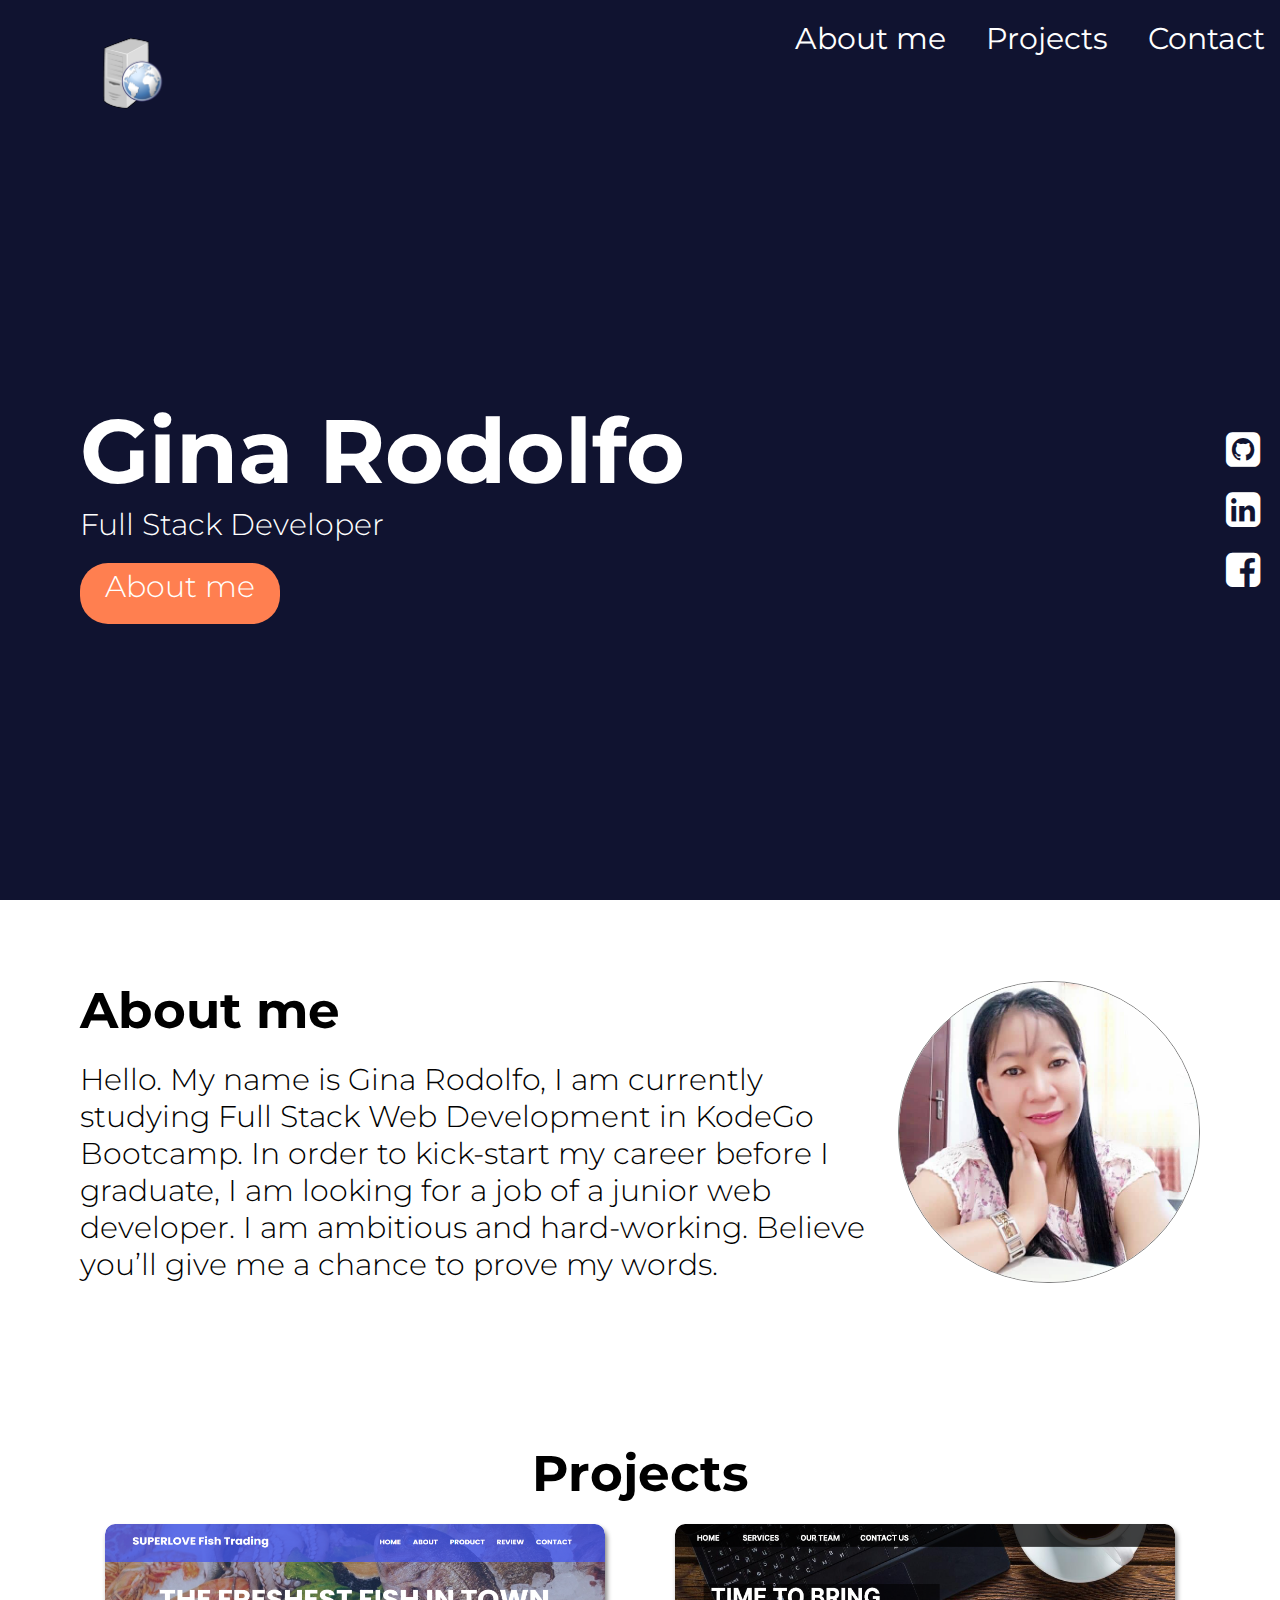
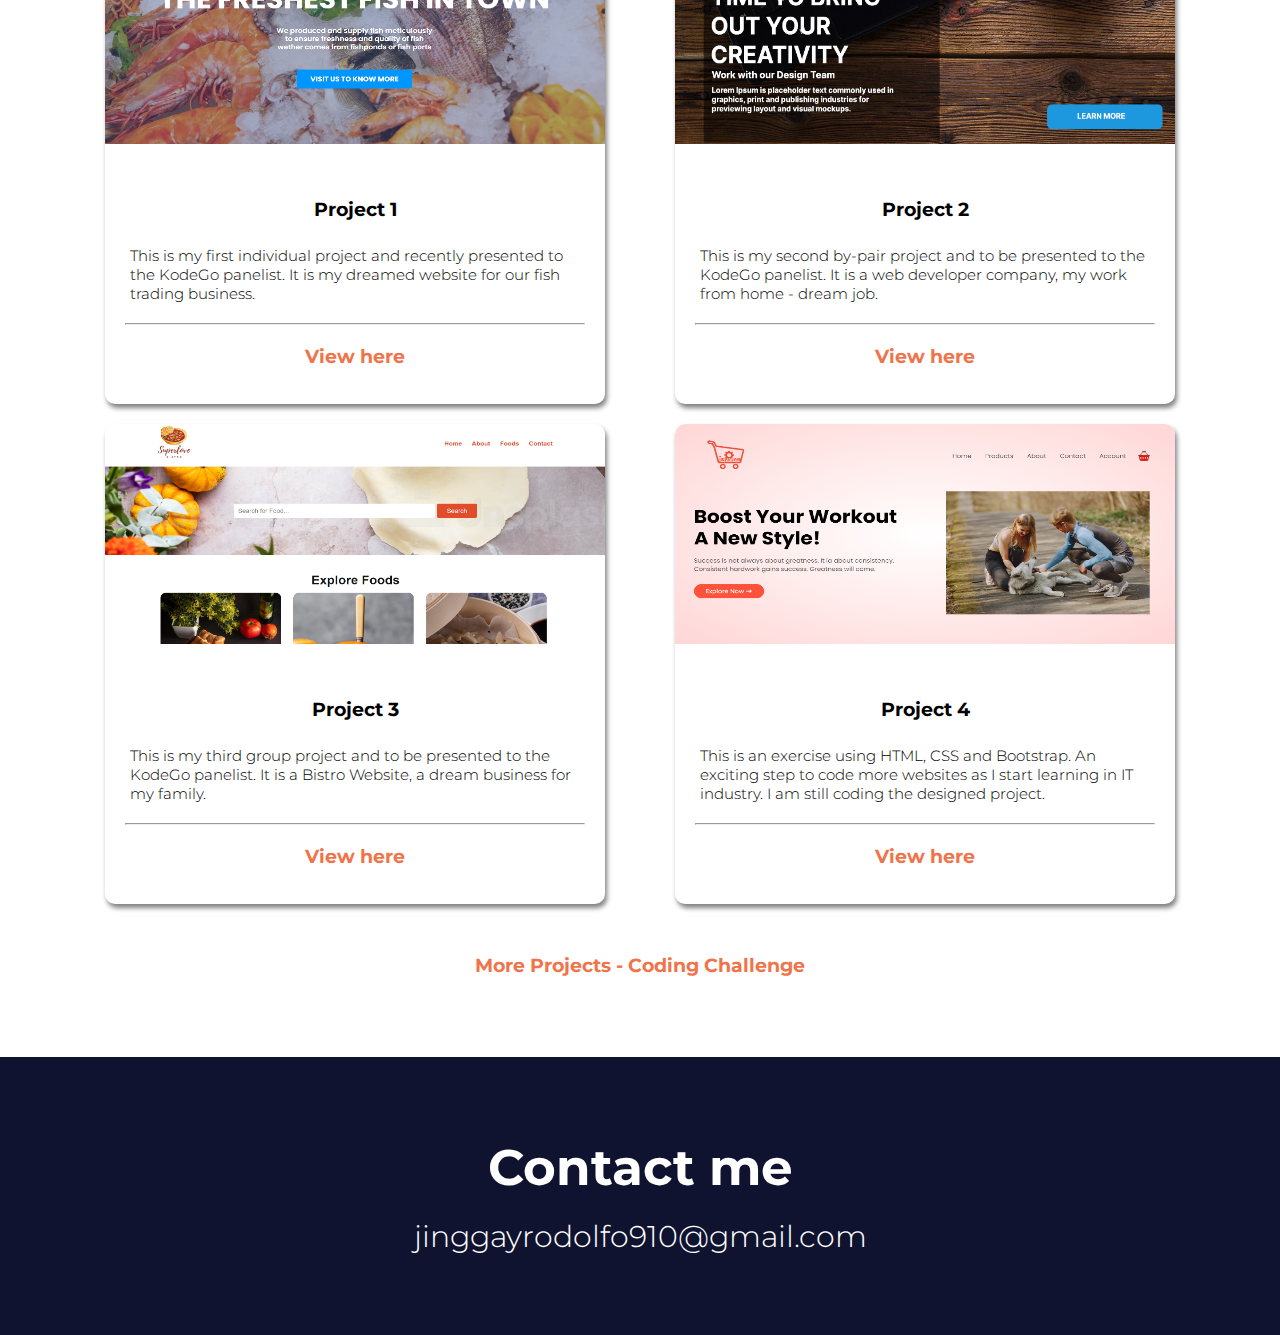
==== commit 569495b9: "Replace project 3 and update" ====
--- a/index.html
+++ b/index.html
@@ -70,11 +70,11 @@
                 <h3><a class="project-link" href="https://stingray008.github.io/On-Going-Project/" target="_blank">View here</a></h3>
             </div>
             <div class="project-card">
-                <img class="project-image" src="images/Project-3.jpg" alt="">
+                <img class="project-image" src="images/Project-5.png" alt="">
                 <h3>Project 3</h3>
-                <p class="sub-text">This is my third group project and to be presented to the KodeGo panelist. It is a tourist attraction website, a dream for Christmas vacation.</p>
+                <p class="sub-text">This is my third group project and to be presented to the KodeGo panelist. It is a Bistro Website, a dream business for my family.</p>
                 <hr>
-                <h3><a class="project-link" href="https://stingray008.github.io/On-Going-Project/" target="_blank">View here</a></h3>
+                <h3><a class="project-link" href="https://stingray008.github.io/Superlove-Bistro/" target="_blank">View here</a></h3>
             </div>
             <div class="project-card">
                 <img class="project-image" src="images/Project4-a.png" alt="">
